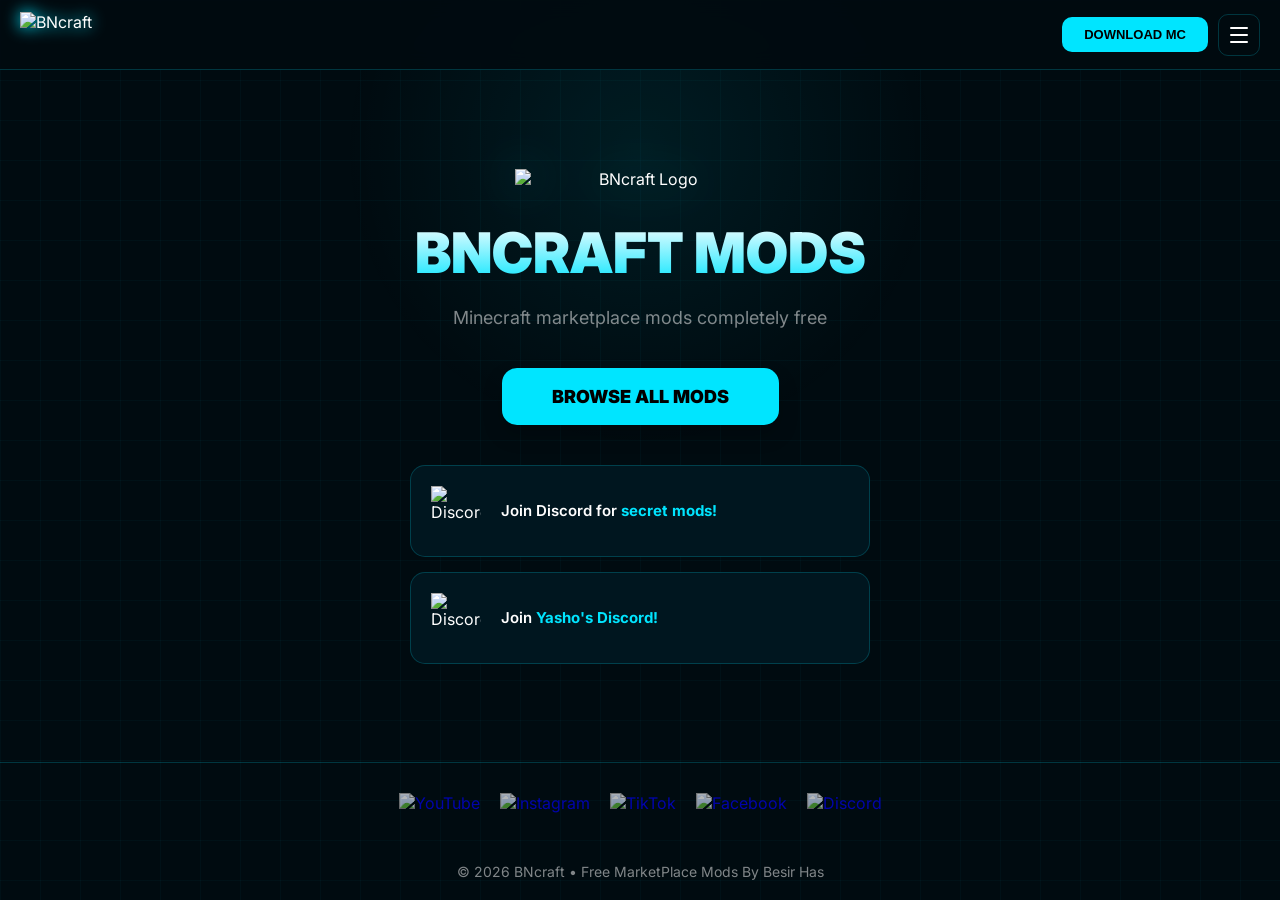
==== index.html @ 62153aaf "Add files via upload" ====
<!DOCTYPE html>
<html lang="en" data-theme="blue">
<head>
    <meta charset="UTF-8">
    <meta name="viewport" content="width=device-width, initial-scale=1.0, maximum-scale=1.0, user-scalable=no">
    <link rel="icon" type="image/x-icon" href="favicon.ico">
    <link rel="icon" type="image/png" sizes="32x32" href="favicon-32.png">
    <link rel="apple-touch-icon" sizes="180x180" href="apple-touch-icon.png">
    <title>BNcraft | Mod Hub</title>
    <link href="https://fonts.googleapis.com/css2?family=Inter:wght@400;600;800;900&family=Press+Start+2P&family=Space+Mono:wght@400;700&family=Nunito:wght@400;600;700;800;900&display=swap" rel="stylesheet">
    <link rel="stylesheet" href="css/bncraft-shared.css">

    <style>
        /* ============================================================
        THEME VARIABLES
        ============================================================ */
        :root, [data-theme="blue"] {
            --bg-dark: #000b10;
            --card-bg: #00161f;
            --accent: #00e5ff;
            --modal-bg: #001a24;
            --glow: 0 0 25px rgba(0,229,255,0.4);
            --text-main: #ffffff;
            --text-sub: rgba(255,255,255,0.8);
            --text-label: rgba(255,255,255,0.5);
            --nav-bg: rgba(0,11,16,0.95);
            --grid-color: rgba(0,229,255,0.03);
            --border-color: rgba(0,229,255,0.2);
            --card-hover-bg: rgba(0,229,255,0.05);
            --info-card-bg: rgba(255,255,255,0.05);
            --menu-item-hover: rgba(0,229,255,0.08);
        }

        [data-theme="purple"] {
            --bg-dark: #080010;
            --card-bg: #12001e;
            --accent: #bf00ff;
            --modal-bg: #160022;
            --glow: 0 0 25px rgba(191,0,255,0.4);
            --text-main: #ffffff;
            --text-sub: rgba(255,255,255,0.8);
            --text-label: rgba(255,255,255,0.5);
            --nav-bg: rgba(8,0,16,0.95);
            --grid-color: rgba(191,0,255,0.03);
            --border-color: rgba(191,0,255,0.2);
            --card-hover-bg: rgba(191,0,255,0.05);
            --info-card-bg: rgba(255,255,255,0.05);
            --menu-item-hover: rgba(191,0,255,0.08);
        }

        [data-theme="red"] {
            --bg-dark: #0f0000;
            --card-bg: #1e0000;
            --accent: #ff2222;
            --modal-bg: #220000;
            --glow: 0 0 25px rgba(255,34,34,0.4);
            --text-main: #ffffff;
            --text-sub: rgba(255,255,255,0.8);
            --text-label: rgba(255,255,255,0.5);
            --nav-bg: rgba(15,0,0,0.95);
            --grid-color: rgba(255,34,34,0.03);
            --border-color: rgba(255,34,34,0.2);
            --card-hover-bg: rgba(255,34,34,0.05);
            --info-card-bg: rgba(255,255,255,0.05);
            --menu-item-hover: rgba(255,34,34,0.08);
        }

        [data-theme="green"] {
            --bg-dark: #001008;
            --card-bg: #001d10;
            --accent: #00ff88;
            --modal-bg: #001a10;
            --glow: 0 0 25px rgba(0,255,136,0.4);
            --text-main: #ffffff;
            --text-sub: rgba(255,255,255,0.8);
            --text-label: rgba(255,255,255,0.5);
            --nav-bg: rgba(0,16,8,0.95);
            --grid-color: rgba(0,255,136,0.03);
            --border-color: rgba(0,255,136,0.2);
            --card-hover-bg: rgba(0,255,136,0.05);
            --info-card-bg: rgba(255,255,255,0.05);
            --menu-item-hover: rgba(0,255,136,0.08);
        }

        [data-theme="yellow"] {
            --bg-dark: #0e0e00;
            --card-bg: #1c1c00;
            --accent: #ffe000;
            --modal-bg: #1a1900;
            --glow: 0 0 25px rgba(255,224,0,0.4);
            --text-main: #ffffff;
            --text-sub: rgba(255,255,255,0.8);
            --text-label: rgba(255,255,255,0.5);
            --nav-bg: rgba(14,14,0,0.95);
            --grid-color: rgba(255,224,0,0.03);
            --border-color: rgba(255,224,0,0.2);
            --card-hover-bg: rgba(255,224,0,0.05);
            --info-card-bg: rgba(255,255,255,0.05);
            --menu-item-hover: rgba(255,224,0,0.08);
        }

        [data-theme="orange"] {
            --bg-dark: #0e0700;
            --card-bg: #1e1000;
            --accent: #ff8c00;
            --modal-bg: #1a0d00;
            --glow: 0 0 25px rgba(255,140,0,0.4);
            --text-main: #ffffff;
            --text-sub: rgba(255,255,255,0.8);
            --text-label: rgba(255,255,255,0.5);
            --nav-bg: rgba(14,7,0,0.95);
            --grid-color: rgba(255,140,0,0.03);
            --border-color: rgba(255,140,0,0.2);
            --card-hover-bg: rgba(255,140,0,0.05);
            --info-card-bg: rgba(255,255,255,0.05);
            --menu-item-hover: rgba(255,140,0,0.08);
        }

        [data-theme="white"] {
            --bg-dark: #eef2f7;
            --card-bg: #ffffff;
            --accent: #0077cc;
            --modal-bg: #f4f8fc;
            --glow: 0 0 20px rgba(0,119,204,0.25);
            --text-main: #111111;
            --text-sub: rgba(0,0,0,0.75);
            --text-label: rgba(0,0,0,0.5);
            --nav-bg: rgba(238,242,247,0.97);
            --grid-color: rgba(0,119,204,0.05);
            --border-color: rgba(0,119,204,0.2);
            --card-hover-bg: rgba(0,119,204,0.05);
            --info-card-bg: rgba(0,0,0,0.04);
            --menu-item-hover: rgba(0,119,204,0.08);
        }

        [data-theme="grayscale"] {
            --bg-dark: #0a0a0a;
            --card-bg: #141414;
            --accent: #e0e0e0;
            --modal-bg: #111111;
            --glow: 0 0 20px rgba(255,255,255,0.15);
            --text-main: #f5f5f5;
            --text-sub: rgba(245,245,245,0.8);
            --text-label: rgba(245,245,245,0.45);
            --nav-bg: rgba(10,10,10,0.96);
            --grid-color: rgba(255,255,255,0.04);
            --border-color: rgba(255,255,255,0.18);
            --card-hover-bg: rgba(255,255,255,0.05);
            --info-card-bg: rgba(255,255,255,0.05);
            --menu-item-hover: rgba(255,255,255,0.08);
        }

        [data-theme="pink"] {
            --bg-dark: #120008;
            --card-bg: #1f0012;
            --accent: #ff69b4;
            --modal-bg: #1a000f;
            --glow: 0 0 25px rgba(255,105,180,0.45);
            --text-main: #ffffff;
            --text-sub: rgba(255,255,255,0.85);
            --text-label: rgba(255,200,230,0.55);
            --nav-bg: rgba(18,0,8,0.96);
            --grid-color: rgba(255,105,180,0.04);
            --border-color: rgba(255,105,180,0.22);
            --card-hover-bg: rgba(255,105,180,0.06);
            --info-card-bg: rgba(255,105,180,0.06);
            --menu-item-hover: rgba(255,105,180,0.1);
        }

        /* ============================================================
        RESET & BASE
        ============================================================ */
        * {
            margin:0;
            padding:0;
            box-sizing:border-box;
        }

        body {
            background-color: var(--bg-dark);
            color: var(--text-main);
            font-family: 'Inter', sans-serif;
            min-height: 100vh;
            display: flex;
            flex-direction: column;
            position: relative;
            overflow-x: hidden;
            transition: background-color 0.35s ease, color 0.35s ease;
        }

        body::before {
            content: '';
            position: fixed;
            inset: 0;
            background-image: 
                linear-gradient(var(--grid-color) 1px, transparent 1px),
                linear-gradient(90deg, var(--grid-color) 1px, transparent 1px);
            background-size: 40px 40px;
            pointer-events: none;
            z-index: 0;
        }

        body::after {
            content: '';
            position: fixed;
            top: -150px;
            left: 50%;
            transform: translateX(-50%);
            width: 600px;
            height: 600px;
            background: radial-gradient(circle, var(--accent) 0%, transparent 70%);
            opacity: 0.08;
            pointer-events: none;
            z-index: 0;
            animation: pulse 4s ease-in-out infinite;
        }

        [data-theme="white"] body::after {
            background: radial-gradient(circle, rgba(0,119,204,0.06) 0%, transparent 70%);
        }

        @keyframes pulse {
            0%,100% { opacity:.06; transform:translateX(-50%) scale(1); }
            50% { opacity:0.12; transform:translateX(-50%) scale(1.1); }
        }

        /* ============================================================
        NAVIGATION
        ============================================================ */
        nav {
            width: 100%;
            height: 70px;
            display: flex;
            align-items: center;
            justify-content: space-between;
            padding: 0 20px;
            border-bottom: 1px solid var(--border-color);
            background: var(--nav-bg);
            backdrop-filter: blur(10px);
            position: sticky;
            top: 0;
            z-index: 1000;
            transition: background 0.35s ease, border-color 0.35s ease;
        }

        .nav-logo-img {
            height: 45px;
            filter: drop-shadow(0 0 8px var(--accent));
        }

        .nav-right {
            display: flex;
            align-items: center;
            gap: 10px;
        }

        .nav-btn {
            background: var(--accent);
            color: #000;
            border: none;
            padding: 10px 22px;
            border-radius: 10px;
            font-weight: 800;
            cursor: pointer;
            font-size: 13px;
            transition: .3s;
            text-transform: uppercase;
            text-decoration: none;
            display: inline-flex;
            align-items: center;
        }

        .nav-btn:hover {
            opacity:.85;
            box-shadow:var(--glow);
        }

        /* Hamburger */
        .hamburger-btn {
            background: transparent;
            border: 1px solid var(--border-color);
            color: var(--text-main);
            width: 42px;
            height: 42px;
            border-radius: 10px;
            cursor: pointer;
            display: flex;
            flex-direction: column;
            align-items: center;
            justify-content: center;
            gap: 5px;
            transition: .3s;
        }

        .hamburger-btn:hover {
            border-color:var(--accent);
            box-shadow:var(--glow);
        }

        .hamburger-btn span {
            display: block;
            width: 18px;
            height: 2px;
            background: var(--text-main);
            border-radius: 2px;
            transition: .3s;
        }

        .hamburger-btn.open span:nth-child(1) {
            transform:translateY(7px) rotate(45deg);
        }

        .hamburger-btn.open span:nth-child(2) {
            opacity:0;
        }

        .hamburger-btn.open span:nth-child(3) {
            transform:translateY(-7px) rotate(-45deg);
        }

        /* Dropdown menu */
        .hamburger-menu {
            position: fixed;
            top: 80px;
            right: 20px;
            background: var(--modal-bg);
            border: 1px solid var(--border-color);
            border-radius: 16px;
            padding: 10px;
            z-index: 5000;
            display: none;
            min-width: 220px;
            box-shadow: var(--glow);
            transition: background 0.35s ease;
        }

        .hamburger-menu.open {
            display:block;
            animation:menuSlide .2s ease;
        }

        @keyframes menuSlide {
            from { opacity:0; transform:translateY(-8px); }
            to { opacity:1; transform:translateY(0); }
        }

        .menu-item {
            display: flex;
            align-items: center;
            gap: 12px;
            padding: 12px 16px;
            border-radius: 10px;
            cursor: pointer;
            text-decoration: none;
            color: var(--text-main);
            font-weight: 700;
            font-size: 14px;
            transition: .2s;
            background: transparent;
            border: none;
            width: 100%;
            text-align: left;
        }

        .menu-item:hover {
            background:var(--menu-item-hover);
            color:var(--accent);
        }

        .menu-item svg {
            width:18px;
            height:18px;
            flex-shrink:0;
            stroke:currentColor;
            fill:none;
            stroke-width:2;
            stroke-linecap:round;
            stroke-linejoin:round;
        }

        .menu-divider {
            height:1px;
            background:var(--border-color);
            margin:6px 0;
        }

        /* Theme sub-panel */
        .theme-sub {
            display:none;
            padding:10px 8px 4px;
        }

        .theme-sub.open {
            display:block;
        }

        .theme-sub-title {
            font-size: 10px;
            font-weight: 900;
            text-transform: uppercase;
            color: var(--text-label);
            letter-spacing: 1px;
            margin-bottom: 10px;
            padding-left: 8px;
        }

        .theme-dots-row {
            display:flex;
            flex-wrap:wrap;
            gap:8px;
            justify-content:center;
            padding-bottom:6px;
        }

        .theme-dot-wrap {
            display:flex;
            flex-direction:column;
            align-items:center;
            gap:4px;
        }

        .theme-dot {
            width: 32px;
            height: 32px;
            border-radius: 50%;
            cursor: pointer;
            border: 2px solid transparent;
            transition: .25s;
        }

        .theme-dot:hover {
            transform:scale(1.15);
        }

        .theme-dot.active-theme {
            border-color:var(--text-main);
            box-shadow:0 0 8px rgba(255,255,255,0.35);
        }

        .theme-dot[data-t="blue"] {
            background:radial-gradient(circle at 35% 35%,#00e5ff,#002d3f);
        }

        .theme-dot[data-t="purple"] {
            background:radial-gradient(circle at 35% 35%,#bf00ff,#200035);
        }

        .theme-dot[data-t="red"] {
            background:radial-gradient(circle at 35% 35%,#ff2222,#380000);
        }

        .theme-dot[data-t="green"] {
            background:radial-gradient(circle at 35% 35%,#00ff88,#003015);
        }

        .theme-dot[data-t="yellow"] {
            background:radial-gradient(circle at 35% 35%,#ffe000,#302e00);
        }

        .theme-dot[data-t="orange"] {
            background:radial-gradient(circle at 35% 35%,#ff8c00,#351c00);
        }

        .theme-dot[data-t="white"] {
            background:radial-gradient(circle at 35% 35%,#ffffff,#aabbd0);
            border-color:#bbb;
        }

        .theme-dot[data-t="grayscale"] {
            background:radial-gradient(circle at 35% 35%,#e8e8e8,#333);
        }

        .theme-dot[data-t="pink"] {
            background:radial-gradient(circle at 35% 35%,#ff69b4,#4a0028);
        }

        .theme-dot-lbl {
            font-size:9px;
            font-weight:700;
            text-transform:uppercase;
            color:var(--text-label);
        }

        /* ============================================================
        HERO
        ============================================================ */
        .hero {
            flex: 1;
            display: flex;
            flex-direction: column;
            align-items: center;
            justify-content: center;
            text-align: center;
            padding: 40px 20px;
            position: relative;
            z-index: 1;
        }

        .hero-logo {
            width: clamp(180px, 30vw, 250px);
            margin-bottom: 30px;
            filter: drop-shadow(var(--glow));
            animation: float 4s infinite ease-in-out;
        }

        @keyframes float {
            0%,100% { transform:translateY(0); }
            50% { transform:translateY(-15px); }
        }

        .hero-title {
            font-size: clamp(32px, 8vw, 56px);
            font-weight: 900;
            margin-bottom: 20px;
            background: linear-gradient(to bottom, var(--text-main), var(--accent));
            -webkit-background-clip: text;
            -webkit-text-fill-color: transparent;
            background-clip: text;
        }

        .hero-subtitle {
            font-size: clamp(14px, 4vw, 18px);
            color: var(--text-label);
            margin-bottom: 40px;
            max-width: 600px;
        }

        .hero-btn {
            background: var(--accent);
            color: #000;
            border: none;
            padding: 18px 50px;
            border-radius: 15px;
            font-weight: 900;
            font-size: 18px;
            cursor: pointer;
            transition: .3s;
            text-decoration: none;
            display: inline-block;
            box-shadow: 0 10px 20px rgba(0,0,0,0.2);
        }

        .hero-btn:hover {
            transform: scale(1.05) translateY(-3px);
            opacity: .88;
            box-shadow: var(--glow);
        }

        /* ============================================================
        PROMO CARDS
        ============================================================ */
        .promo-section {
            width: 100%;
            max-width: 500px;
            margin: 40px auto 0;
            display: flex;
            flex-direction: column;
            gap: 15px;
            padding: 0 20px;
        }

        .promo-card {
            background: var(--card-bg);
            border: 1px solid var(--border-color);
            border-radius: 15px;
            padding: 20px;
            display: flex;
            align-items: center;
            gap: 20px;
            text-decoration: none;
            color: var(--text-main);
            transition: .3s;
        }

        .promo-card:hover {
            border-color: var(--accent);
            transform: translateX(10px);
            background: var(--card-hover-bg);
        }

        .promo-icon {
            width:50px;
            height:50px;
        }

        .promo-text {
            font-size:15px;
            font-weight:600;
            color:var(--text-main);
        }

        .promo-text b {
            color:var(--accent);
        }

        /* ============================================================
        SOCIAL FOOTER - DÜZENLENDİ (SADECE ÜST ÇİZGİ)
        ============================================================ */
        .social-footer {
            display: flex;
            gap: 20px;
            justify-content: center;
            padding: 30px 20px;
            border-top: 1px solid var(--border-color);  /* SADECE ÜSTTE ÇİZGİ */
            position: relative;
            z-index: 1;
            flex-wrap: wrap;
            transition: border-color 0.35s ease;
        }

        .social-footer a {
            text-decoration: none;
        }

        .social-footer a img {
            width: 40px;
            height: 40px;
            transition: .3s;
            opacity: .7;
        }

        .social-footer a img:hover {
            transform: translateY(-5px);
            opacity: 1;
            filter: drop-shadow(0 0 10px var(--accent));
        }

        .footer-text {
            text-align: center;
            padding: 20px;
            color: var(--text-label);
            font-size: 14px;
            border-top: none;  /* ALT ÇİZGİ KALDIRILDI */
            transition: border-color 0.35s ease;
        }

        /* ============================================================
        MODAL
        ============================================================ */
        .modal-overlay {
            position: fixed;
            top: 0;
            left: 0;
            width: 100%;
            height: 100%;
            background: rgba(0,0,0,0.95);
            display: none;
            justify-content: center;
            align-items: center;
            z-index: 9999;
            backdrop-filter: blur(12px);
        }

        .modal-content {
            background: var(--modal-bg);
            border: 2px solid var(--accent);
            border-radius: 24px;
            width: 90%;
            max-width: 450px;
            padding: 40px 30px;
            position: relative;
            box-shadow: var(--glow);
            transition: background 0.35s ease, border-color 0.35s ease;
        }

        .close-btn {
            position: absolute;
            top: 20px;
            right: 20px;
            width: 32px;
            height: 32px;
            background: rgba(0,0,0,0.8);
            border: 1px solid #ff4d4d;
            color: #ff4d4d;
            border-radius: 50%;
            cursor: pointer;
            display: flex;
            align-items: center;
            justify-content: center;
            font-size: 18px;
            transition: .3s;
        }

        .close-btn:hover {
            background:#ff4d4d;
            color:white;
            transform:rotate(90deg);
        }

        .modal-title {
            font-size: 26px;
            font-weight: 900;
            margin-bottom: 25px;
            text-align: center;
            color: var(--text-main);
        }

        .dl-option {
            display: flex;
            justify-content: space-between;
            align-items: center;
            background: var(--info-card-bg);
            padding: 18px 20px;
            border-radius: 12px;
            margin-bottom: 12px;
            text-decoration: none;
            color: var(--text-main);
            font-weight: 700;
            transition: .3s;
            border: 1px solid var(--border-color);
        }

        .dl-option:hover {
            background:var(--accent);
            color:#000;
            transform:translateY(-2px);
        }

        /* White theme fixes */
        [data-theme="white"] .hero-title {
            color:#111;
        }

        [data-theme="white"] .promo-text {
            color:#111;
        }

        @media (max-width: 768px) {
            nav { padding:0 15px; }
            .promo-section { padding:0 15px; }
        }
    </style>
</head>
<body>
    <nav>
        <img src="https://bncraft9.weebly.com/uploads/1/5/1/8/151839741/1735983257391_orig.png" class="nav-logo-img" alt="BNcraft">
        <div class="nav-right">
            <button class="nav-btn" onclick="openModal()">Download MC</button>
            <button class="hamburger-btn" id="hamburgerBtn" onclick="toggleMenu()" aria-label="Menu">
                <span></span><span></span><span></span>
            </button>
        </div>
    </nav>

    <div class="hamburger-menu" id="hamburgerMenu">
        <button class="menu-item" type="button" onclick="BNcraft.openSettingsPanel(); closeMenu();">
            <svg viewBox="0 0 24 24"><line x1="4" y1="6" x2="20" y2="6"/><line x1="4" y1="12" x2="20" y2="12"/><line x1="4" y1="18" x2="20" y2="18"/></svg>
            Settings
        </button>
        <a class="menu-item" href="Links.html">
            <svg viewBox="0 0 24 24"><circle cx="18" cy="5" r="3"/><circle cx="6" cy="12" r="3"/><circle cx="18" cy="19" r="3"/><line x1="8.59" y1="13.51" x2="15.42" y2="17.49"/><line x1="15.41" y1="6.51" x2="8.59" y2="10.49"/></svg>
            Links
        </a>
        <a class="menu-item" href="Help-Center.html">
            <svg viewBox="0 0 24 24"><polygon points="5 3 19 12 5 21 5 3"/></svg>
            Help Center
        </a>
        <a class="menu-item" href="other-mods.html">
            <svg viewBox="0 0 24 24"><rect x="3" y="3" width="7" height="7"/><rect x="14" y="3" width="7" height="7"/><rect x="3" y="14" width="7" height="7"/><rect x="14" y="14" width="7" height="7"/></svg>
            Other Mods
        </a>
        <a class="menu-item" href="Mods.html">
            <svg viewBox="0 0 24 24"><path d="M21 16V8a2 2 0 00-1-1.73l-7-4a2 2 0 00-2 0l-7 4A2 2 0 003 8v8a2 2 0 001 1.73l7 4a2 2 0 002 0l7-4A2 2 0 0021 16z"/></svg>
            Marketplace Mods
        </a>
    </div>
    <div class="settings-overlay" id="settingsOverlay" onclick="BNcraft.closeSettingsPanel()" style="display:none"></div>
    <aside class="settings-panel" id="settingsPanel" style="display:none">
        <div class="settings-panel-header">
            <span class="settings-panel-title">SETTINGS</span>
            <button type="button" class="settings-close-btn" onclick="BNcraft.closeSettingsPanel()">✕</button>
        </div>
        <div class="settings-panel-body"><div id="settingsPanelContent"></div></div>
    </aside>

    <!-- HERO -->
    <div class="hero">
        <img src="https://bncraft9.weebly.com/uploads/1/5/1/8/151839741/1735983257391_orig.png" class="hero-logo" alt="BNcraft Logo">
        <h1 class="hero-title">BNCRAFT MODS</h1>
        <p class="hero-subtitle">Minecraft marketplace mods completely free</p>
        <a href="Mods.html" class="hero-btn">BROWSE ALL MODS</a>
        
        <div class="promo-section">
            <a href="https://discord.gg/KHdG3A7dtw" class="promo-card" target="_blank">
                <img src="https://bncraft9.weebly.com/uploads/1/5/1/8/151839741/1735988200073_orig.png" class="promo-icon" alt="Discord">
                <div class="promo-text">Join Discord for <b>secret mods!</b></div>
            </a>
            <a href="https://discord.gg/yTXf8R7cGb" class="promo-card" target="_blank">
                <img src="https://bncraft9.weebly.com/uploads/1/5/1/8/151839741/1736816490446_orig.png" class="promo-icon" alt="Discord">
                <div class="promo-text">Join <b>Yasho's Discord!</b></div>
            </a>
        </div>
    </div>

    <!-- SOCIAL FOOTER - SADECE ÜST ÇİZGİ VAR -->
    <div class="social-footer">
        <a href="https://youtube.com/@bncraft.2?si=_61i2hufMosswbwB" target="_blank">
            <img src="https://bncraft9.weebly.com/uploads/1/5/1/8/151839741/g-rsel-2026-02-21-075351849_orig.png" class="social-icon" alt="YouTube">
        </a>
        <a href="https://www.instagram.com/bncraft.2?igsh=MTBtYjR4YXBya3c5YQ==" target="_blank">
            <img src="https://bncraft9.weebly.com/uploads/1/5/1/8/151839741/g-rsel-2026-02-21-075157287_orig.png" class="social-icon" alt="Instagram">
        </a>
        <a href="https://www.tiktok.com/@bncraft2?_r=1&_t=ZS-942s1lX9Stc" target="_blank">
            <img src="https://bncraft9.weebly.com/uploads/1/5/1/8/151839741/g-rsel-2026-02-21-075231857_orig.png" class="social-icon" alt="TikTok">
        </a>
        <a href="https://www.facebook.com/share/18RcvbYuF1/" target="_blank">
            <img src="https://bncraft9.weebly.com/uploads/1/5/1/8/151839741/g-rsel-2026-02-21-075254063_orig.png" class="social-icon" alt="Facebook">
        </a>
        <a href="https://discord.gg/KHdG3A7dtw" target="_blank">
            <img src="https://bncraft9.weebly.com/uploads/1/5/1/8/151839741/g-rsel-2026-02-21-075537841_orig.png" class="social-icon" alt="Discord">
        </a>
    </div>
    
    <!-- FOOTER TEXT - ALT ÇİZGİ YOK -->
    <div class="footer-text">
        © 2026 BNcraft • Free MarketPlace Mods By Besir Has
    </div>

    <!-- DOWNLOAD MC MODAL -->
    <div class="modal-overlay" id="downloadModal">
        <div class="modal-content">
            <button class="close-btn" onclick="closeModal()">✕</button>
            <div class="modal-title">Download Minecraft</div>
            <a href="https://bedrocklauncher.github.io" class="dl-option" target="_blank">
                <span>Minecraft for Windows</span><span>→</span>
            </a>
            <a href="https://mcpedl.org/downloading/" class="dl-option" target="_blank">
                <span>Minecraft for Android</span><span>→</span>
            </a>
            <a href="https://www.mc-mod.net/mcpe-patched/" class="dl-option" target="_blank">
                <span>Minecraft Patched</span><span>→</span>
            </a>
        </div>
    </div>

    <script src="js/bncraft-core.js"></script>
    <script>
        function setTheme(t) { BNcraft.setTheme(t); }
        function setFont(f) { BNcraft.setFont(f); }
        function closeMenu() {
            var menu = document.getElementById('hamburgerMenu');
            var btn  = document.getElementById('hamburgerBtn');
            if (menu) menu.classList.remove('open');
            if (btn)  btn.classList.remove('open');
        }

        // ============================================================
        // HAMBURGER MENU
        // ============================================================
        function toggleMenu() {
            var menu = document.getElementById('hamburgerMenu');
            var btn  = document.getElementById('hamburgerBtn');
            if (!menu || !btn) return;
            var isOpen = menu.classList.contains('open');
            if (isOpen) {
                menu.classList.remove('open');
                btn.classList.remove('open');
            } else {
                menu.classList.add('open');
                btn.classList.add('open');
            }
        }

        // ============================================================
        // DOWNLOAD MODAL
        // ============================================================
        function openModal() {
            document.getElementById('downloadModal').style.display = 'flex';
            document.body.style.overflow = 'hidden';
        }

        function closeModal() {
            document.getElementById('downloadModal').style.display = 'none';
            document.body.style.overflow = 'auto';
        }

        window.onclick = (e) => {
            if (e.target == document.getElementById('downloadModal')) closeModal();
            // Hamburger menüsü dışına tıklayınca kapat
            var menu = document.getElementById('hamburgerMenu');
            var btn  = document.getElementById('hamburgerBtn');
            if (menu && btn && !menu.contains(e.target) && !btn.contains(e.target)) {
                closeMenu();
            }
        };

        // ============================================================
        // INIT — saved theme yükle
        // ============================================================
        (function init() {
            BNcraft.buildSettingsPanel('settingsPanelContent', { cardInfo: false, interface: false });
            const saved = localStorage.getItem('bncraft-theme');
            if (saved) setTheme(saved);
            const savedFont = localStorage.getItem('bncraft-font');
            if (savedFont) setFont(savedFont);
        })();
    </script>
</body>
</html>
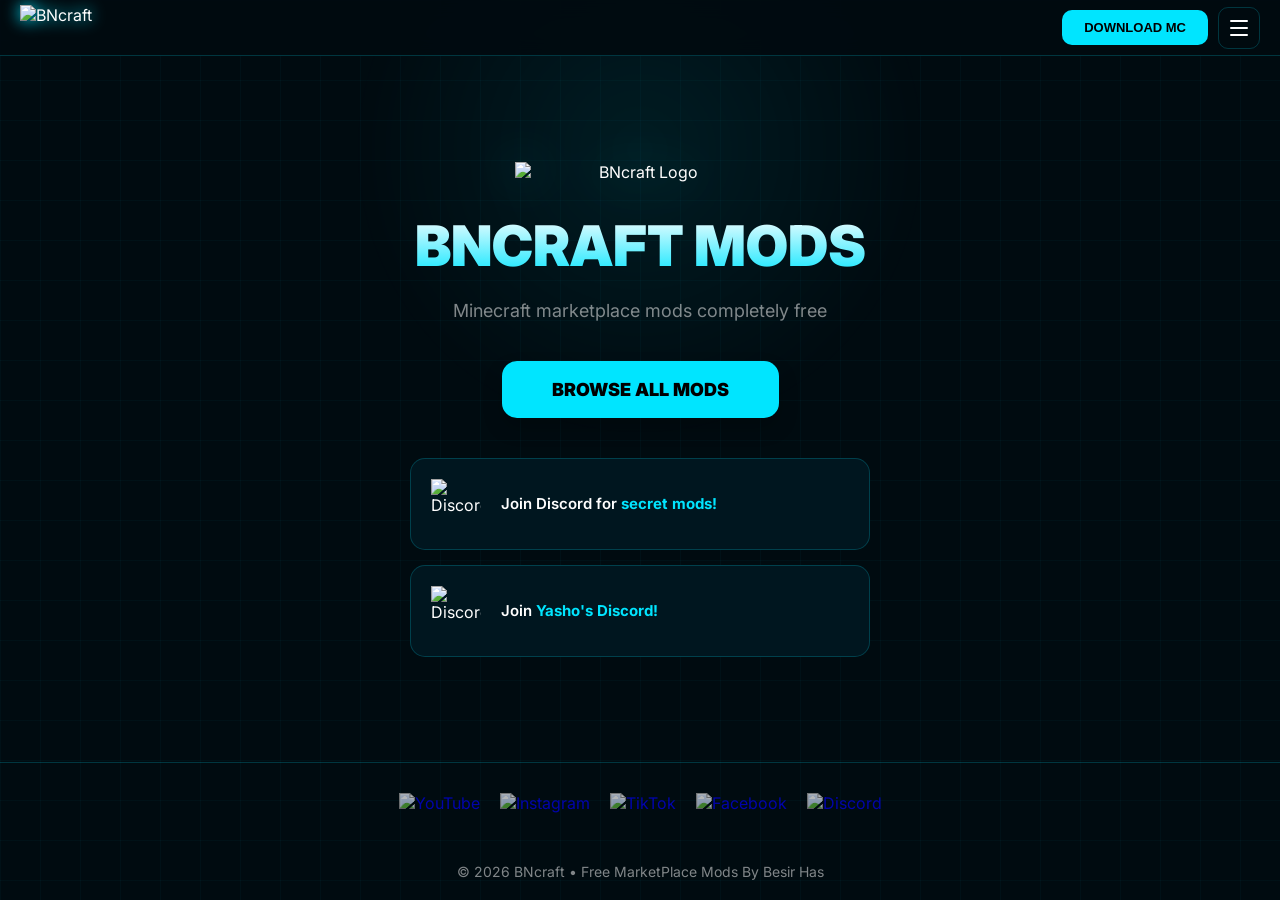
==== commit f0a7bff8: "Update index.html" ====
--- a/index.html
+++ b/index.html
@@ -730,6 +730,7 @@
             .promo-section { padding:0 15px; }
         }
     </style>
+    <link rel="stylesheet" href="css/bncraft-theme-fonts.css">
 </head>
 <body>
     <nav>
--- a/css/bncraft-shared.css
+++ b/css/bncraft-shared.css
@@ -0,0 +1,558 @@
+/* BNcraft shared — settings panel, themes, toggles, search mode */
+
+[data-theme="grayscale"] {
+    --bg-dark: #0a0a0a;
+    --card-bg: #141414;
+    --accent: #e0e0e0;
+    --modal-bg: #111111;
+    --glow: 0 0 20px rgba(255,255,255,0.15);
+    --coin-gold: #c8c8c8;
+    --mash-up-yellow: #d4d4d4;
+    --text-main: #f5f5f5;
+    --text-sub: rgba(245,245,245,0.8);
+    --text-label: rgba(245,245,245,0.45);
+    --nav-bg: rgba(10,10,10,0.96);
+    --grid-color: rgba(255,255,255,0.04);
+    --border-color: rgba(255,255,255,0.18);
+    --border-hover: rgba(255,255,255,0.7);
+    --info-card-bg: rgba(255,255,255,0.05);
+    --desc-bg: rgba(0,0,0,0.35);
+    --menu-item-hover: rgba(255,255,255,0.08);
+}
+
+[data-theme="pink"] {
+    --bg-dark: #120008;
+    --card-bg: #1f0012;
+    --accent: #ff69b4;
+    --modal-bg: #1a000f;
+    --glow: 0 0 25px rgba(255,105,180,0.45);
+    --coin-gold: #ffb6d9;
+    --mash-up-yellow: #ffc0e0;
+    --text-main: #ffffff;
+    --text-sub: rgba(255,255,255,0.85);
+    --text-label: rgba(255,200,230,0.55);
+    --nav-bg: rgba(18,0,8,0.96);
+    --grid-color: rgba(255,105,180,0.04);
+    --border-color: rgba(255,105,180,0.22);
+    --border-hover: rgba(255,105,180,0.85);
+    --info-card-bg: rgba(255,105,180,0.06);
+    --desc-bg: rgba(0,0,0,0.25);
+    --menu-item-hover: rgba(255,105,180,0.1);
+}
+
+.theme-dot[data-t="grayscale"] {
+    background: radial-gradient(circle at 35% 35%, #e8e8e8, #333);
+}
+.theme-dot[data-t="pink"] {
+    background: radial-gradient(circle at 35% 35%, #ff69b4, #4a0028);
+}
+
+[data-font="mono"] body,
+[data-font="mono"] input,
+[data-font="mono"] button,
+[data-font="mono"] select {
+    font-family: 'Space Mono', monospace !important;
+}
+[data-font="rounded"] body,
+[data-font="rounded"] input,
+[data-font="rounded"] button,
+[data-font="rounded"] select {
+    font-family: 'Nunito', sans-serif !important;
+}
+
+.settings-overlay {
+    position: fixed;
+    inset: 0;
+    background: rgba(0,0,0,0.65);
+    z-index: 8000;
+    display: none;
+    backdrop-filter: blur(4px);
+}
+.settings-overlay.open { display: block; }
+
+.settings-panel {
+    display: none;
+    position: fixed;
+    top: 0;
+    right: 0;
+    width: min(420px, 100vw);
+    height: 100%;
+    background: var(--modal-bg);
+    border-left: 1px solid var(--border-color);
+    z-index: 8100;
+    transform: translateX(100%);
+    transition: transform 0.3s ease;
+    overflow-y: auto;
+    box-shadow: -8px 0 40px rgba(0,0,0,0.4);
+}
+.settings-panel.open { transform: translateX(0); display: block; }
+
+.settings-panel-header {
+    display: flex;
+    align-items: center;
+    justify-content: space-between;
+    padding: 20px;
+    border-bottom: 1px solid var(--border-color);
+    position: sticky;
+    top: 0;
+    background: var(--modal-bg);
+    z-index: 2;
+}
+.settings-panel-title {
+    font-family: 'Press Start 2P', cursive;
+    font-size: 11px;
+    color: var(--accent);
+    letter-spacing: 1px;
+}
+.settings-close-btn {
+    background: transparent;
+    border: 1px solid var(--border-color);
+    color: var(--text-main);
+    width: 36px;
+    height: 36px;
+    border-radius: 8px;
+    cursor: pointer;
+    font-size: 18px;
+}
+.settings-panel-body { padding: 12px 16px 40px; }
+
+.settings-section { margin-bottom: 20px; }
+.settings-section-title {
+    font-family: 'Press Start 2P', cursive;
+    font-size: 9px;
+    color: var(--accent);
+    margin-bottom: 12px;
+    letter-spacing: 0.5px;
+}
+.settings-theme-row { justify-content: flex-start !important; }
+
+.settings-row {
+    display: flex;
+    align-items: center;
+    justify-content: space-between;
+    gap: 12px;
+    padding: 14px 0;
+    border-bottom: 1px solid rgba(255,255,255,0.06);
+}
+.settings-row-title {
+    font-weight: 800;
+    font-size: 12px;
+    text-transform: uppercase;
+    color: var(--text-main);
+    letter-spacing: 0.3px;
+}
+.settings-row-desc {
+    font-size: 11px;
+    color: var(--text-label);
+    margin-top: 3px;
+}
+/* Minecraft toggle switch — From Uiverse.io by zl306 */
+.switch {
+    flex-shrink: 0;
+  position: relative;
+  display: flex;
+  flex-direction: column;
+  justify-content: center;
+  align-items: center;
+  gap: 30px;
+  width: 60px;
+  height: 26px;
+}
+
+.toggle {
+  opacity: 0;
+  width: 0;
+  height: 0;
+}
+
+.slider {
+  image-rendering: pixelated;
+  position: absolute;
+  cursor: pointer;
+  top: 0;
+  left: 0;
+  right: 0;
+  bottom: 0;
+  background: url([data-uri]);
+  background-size: 100% 100%;
+  transition: 0.3s;
+}
+
+.slider:before {
+  box-sizing: border-box;
+  position: absolute;
+  content: "";
+  height: 32px;
+  width: 28px;
+  bottom: 0px;
+  background: url([data-uri]);
+  background-size: 28px 32px;
+  transition: 0.3s;
+}
+
+.toggle:checked + .slider {
+  background: url([data-uri]);
+  background-size: 100% 100%;
+}
+.toggle:checked + .slider:before { transform: translateX(32px); }
+.settings-reset-btn { margin-top: 8px; width: 100%; }
+
+.scroll-progress-bar {
+    position: fixed;
+    top: 0;
+    left: 0;
+    height: 3px;
+    width: 0;
+    background: var(--accent);
+    z-index: 10001;
+    box-shadow: 0 0 8px var(--accent);
+    transition: width 0.08s linear;
+}
+.hide-scroll-progress .scroll-progress-bar { display: none !important; }
+
+.compact-header nav { height: 56px !important; }
+.compact-header .header-section { padding-top: 24px !important; }
+
+.no-page-animations * {
+    animation-duration: 0.001ms !important;
+    transition-duration: 0.05s !important;
+}
+
+.simple-card-hover .mod-card:hover {
+    transform: none !important;
+    box-shadow: none !important;
+}
+
+.card-hide-ratings .card-rating-badge,
+.card-hide-ratings .card-stars { display: none !important; }
+.card-hide-creator .card-studio { display: none !important; }
+.card-hide-type .type-badge { display: none !important; }
+.card-hide-price .card-price { display: none !important; }
+
+.search-bar {
+    display: flex;
+    align-items: stretch;
+    width: 100%;
+    max-width: 100%;
+    margin-bottom: 20px;
+    border: 1px solid var(--border-color);
+    border-radius: 14px;
+    background: var(--info-card-bg);
+    overflow: hidden;
+    transition: border-color 0.25s, box-shadow 0.25s;
+}
+.search-bar:focus-within {
+    border-color: var(--accent);
+    box-shadow: 0 0 0 1px var(--accent), var(--glow);
+}
+.search-mode-group {
+    display: flex;
+    flex-shrink: 0;
+    border-right: 1px solid var(--border-color);
+    background: rgba(0,0,0,0.2);
+}
+.search-mode-btn {
+    width: 44px;
+    height: 48px;
+    border: none;
+    background: transparent;
+    color: var(--text-label);
+    cursor: pointer;
+    display: flex;
+    align-items: center;
+    justify-content: center;
+    transition: background 0.2s, color 0.2s;
+    padding: 0;
+}
+.search-mode-btn:hover { color: var(--accent); background: var(--menu-item-hover); }
+.search-mode-btn.active {
+    color: var(--accent);
+    background: rgba(0,0,0,0.35);
+    box-shadow: inset 0 -2px 0 var(--accent);
+}
+.search-mode-btn svg { width: 18px; height: 18px; stroke: currentColor; fill: none; stroke-width: 2; }
+.search-field-wrap { flex: 1; min-width: 0; display: flex; align-items: center; }
+.search-bar .search-input {
+    flex: 1;
+    min-width: 0;
+    border: none !important;
+    background: transparent !important;
+    margin: 0 !important;
+    padding: 14px 12px !important;
+    font-size: 15px;
+    text-align: left;
+    outline: none;
+    color: var(--text-main);
+}
+.search-bar .search-input::placeholder { color: var(--text-label); }
+.search-go-btn {
+    flex-shrink: 0;
+    width: 48px;
+    height: 48px;
+    border: none;
+    border-left: 1px solid var(--border-color);
+    background: transparent !important;
+    box-shadow: none;
+    border-radius: 0;
+    color: var(--accent);
+    cursor: pointer;
+    display: flex;
+    align-items: center;
+    justify-content: center;
+    transition: color 0.2s, transform 0.15s;
+}
+.search-go-btn:hover { color: var(--text-main); transform: scale(1.05); }
+.search-go-btn svg { width: 20px; height: 20px; stroke: currentColor; fill: none; stroke-width: 2.5; }
+
+.filter-bar {
+    width: 100%;
+    max-width: 100%;
+    box-sizing: border-box;
+    overflow: visible;
+}
+.filter-group {
+    min-width: 0;
+    max-width: 100%;
+}
+.filter-group.range-group {
+    overflow: visible;
+}
+.dual-range-wrap {
+    width: 100%;
+    max-width: 100%;
+    box-sizing: border-box;
+    overflow: visible;
+    position: relative;
+    height: 40px;
+    padding: 0 14px;
+}
+.dual-range-wrap input[type=range] {
+    max-width: none;
+    width: calc(100% + 28px);
+    margin-left: -14px;
+}
+#minSizeSlider, #minCoinSlider { z-index: 3; }
+#maxSizeSlider, #maxCoinSlider { z-index: 4; }
+
+.modal-link-btn {
+    width: 32px;
+    height: 32px;
+    background: rgba(0,0,0,0.82);
+    border: 1px solid var(--accent);
+    color: var(--accent);
+    border-radius: 50%;
+    cursor: pointer;
+    display: flex;
+    align-items: center;
+    justify-content: center;
+    transition: all 0.25s ease;
+}
+.modal-link-btn:hover { background: var(--accent); color: #000; }
+.modal-link-btn.copied { background: #00cc66; border-color: #00cc66; color: #000; }
+.modal-link-btn svg { width: 15px; height: 15px; stroke: currentColor; fill: none; stroke-width: 2; }
+
+.discord-banner.is-hidden { display: none !important; }
+
+.settings-cookie-text {
+    font-size: 12px;
+    color: var(--text-label);
+    line-height: 1.55;
+    margin-bottom: 12px;
+}
+.settings-cookie-btn {
+    width: 100%;
+    padding: 12px;
+    border-radius: 10px;
+    border: 1px solid var(--border-color);
+    background: var(--info-card-bg);
+    color: var(--text-main);
+    font-weight: 700;
+    cursor: pointer;
+    transition: 0.2s;
+}
+.settings-cookie-btn.accepted {
+    border-color: var(--accent);
+    color: var(--accent);
+}
+.settings-cookie-btn:hover { border-color: var(--accent); }
+
+.empty-state.link-help { text-align: center; }
+.empty-state.link-help span {
+    display: block;
+    text-align: center;
+    max-width: 520px;
+    margin: 0 auto;
+    line-height: 1.6;
+    font-size: 13px;
+}
+.empty-state.link-help code {
+    display: block;
+    margin: 10px auto 0;
+    padding: 10px;
+    max-width: 520px;
+    text-align: left;
+    background: rgba(0,0,0,0.35);
+    border: 1px solid var(--border-color);
+    border-radius: 8px;
+    font-size: 11px;
+    word-break: break-all;
+    color: var(--accent);
+}
+@media (max-width: 640px) {
+    .search-bar { flex-wrap: wrap; }
+    .search-mode-group {
+        width: 100%;
+        border-right: none;
+        border-bottom: 1px solid var(--border-color);
+        justify-content: space-between;
+    }
+    .search-mode-btn { flex: 1; }
+    .search-field-wrap { order: 2; flex: 1 1 calc(100% - 48px); min-width: 0; }
+    .search-go-btn { order: 3; }
+}
+
+.mod-card img.card-img {
+    opacity: 0;
+    transition: opacity 0.35s ease;
+}
+.mod-card img.card-img.loaded { opacity: 1; }
+
+.favorites-realms-banner {
+    text-align: center;
+    padding: 10px 16px;
+    margin: 0 auto 16px;
+    max-width: 1200px;
+    width: 95%;
+    background: var(--info-card-bg);
+    border: 1px solid var(--border-color);
+    border-radius: 12px;
+    font-size: 13px;
+    font-weight: 700;
+    color: var(--accent);
+}
+
+.cat-btn.realms-cat.active {
+    background: linear-gradient(135deg, #00c853, #69f0ae);
+    color: #000;
+    border-color: #00c853;
+}
+
+.stat-realms .stat-icon-wrap { background: rgba(0,200,83,0.15); }
+
+.settings-stats-grid {
+    display: grid;
+    grid-template-columns: 1fr 1fr;
+    gap: 8px;
+}
+.settings-stats-grid .stat-card {
+    background: var(--info-card-bg);
+    border: 1px solid var(--border-color);
+    border-radius: 12px;
+    padding: 11px 12px;
+    display: flex;
+    align-items: center;
+    gap: 10px;
+}
+.settings-stats-grid .stat-card.full-width { grid-column: 1 / -1; }
+.settings-stats-grid .stat-icon-wrap {
+    width: 32px;
+    height: 32px;
+    border-radius: 8px;
+    flex-shrink: 0;
+    background: rgba(255,255,255,0.07);
+    display: flex;
+    align-items: center;
+    justify-content: center;
+}
+.settings-stats-grid .stat-number { font-size: 18px; font-weight: 900; }
+.settings-stats-grid .stat-sublabel { font-size: 8px; font-weight: 800; text-transform: uppercase; color: var(--text-label); }
+
+body.settings-open { overflow: hidden; }
+    
+[data-font="minecraft"] body,
+[data-font="minecraft"] input,
+[data-font="minecraft"] button,
+[data-font="minecraft"] select {
+    font-family: 'Press Start 2P', cursive !important;
+}
+[data-font="alt"] body,
+[data-font="alt"] input,
+[data-font="alt"] button,
+[data-font="alt"] select {
+    font-family: 'Outfit', sans-serif !important;
+}
+
+.font-options { display:flex; flex-direction:column; gap:6px; }
+.font-opt {
+    background: var(--info-card-bg);    border: 1px solid var(--border-color);
+    color: var(--text-sub);
+    padding: 9px 14px;
+    border-radius: 10px;
+    cursor: pointer;
+    font-size: 13px;
+    font-weight: 700;
+    transition: .2s;
+    text-align: left;
+    width: 100%;
+}
+.font-opt:hover { border-color: var(--accent); color: var(--accent); }
+.font-opt.active-font { background: var(--accent); color: #000; border-color: var(--accent); }
+.font-opt[data-f="minecraft"] { font-family: 'Press Start 2P', cursive; font-size: 10px; }
+.font-opt[data-f="alt"] { font-family: 'Outfit', sans-serif; }
+
+.reset-defaults-btn {
+    display: flex;
+    align-items: center;
+    gap: 12px;
+    padding: 12px 16px;
+    border-radius: 10px;
+    cursor: pointer;
+    text-decoration: none;
+    color: #ff6b6b;
+    font-weight: 700;
+    font-size: 14px;
+    transition: .2s;
+    background: transparent;
+    border: 1px solid rgba(255,107,107,0.25);
+    width: 100%;
+    text-align: left;
+    margin-top: 4px;
+}
+.reset-defaults-btn:hover { background: rgba(255,107,107,0.1); border-color: rgba(255,107,107,0.6); }
+.reset-defaults-btn svg {
+    width: 18px; height: 18px; flex-shrink: 0;
+    stroke: currentColor; fill: none; stroke-width: 2;
+    stroke-linecap: round; stroke-linejoin: round;
+}
+
+.theme-dots-row { display: flex; flex-wrap: wrap; gap: 8px; justify-content: flex-start; padding-bottom: 6px; }
+.theme-dot-wrap { display: flex; flex-direction: column; align-items: center; gap: 4px; }
+.theme-dot {
+    width: 32px; height: 32px; border-radius: 50%;
+    cursor: pointer; border: 2px solid transparent; transition: .25s;
+}
+.theme-dot:hover { transform: scale(1.15); }
+.theme-dot.active-theme { border-color: var(--text-main); box-shadow: 0 0 8px rgba(255,255,255,0.35); }
+.theme-dot[data-t="blue"] { background: radial-gradient(circle at 35% 35%, #00e5ff, #002d3f); }
+.theme-dot[data-t="purple"] { background: radial-gradient(circle at 35% 35%, #bf00ff, #200035); }
+.theme-dot[data-t="red"] { background: radial-gradient(circle at 35% 35%, #ff2222, #380000); }
+.theme-dot[data-t="green"] { background: radial-gradient(circle at 35% 35%, #00ff88, #003015); }
+.theme-dot[data-t="yellow"] { background: radial-gradient(circle at 35% 35%, #ffe000, #302e00); }
+.theme-dot[data-t="orange"] { background: radial-gradient(circle at 35% 35%, #ff8c00, #351c00); }
+.theme-dot[data-t="white"] { background: radial-gradient(circle at 35% 35%, #ffffff, #aabbd0); border-color: #bbb; }
+.theme-dot-lbl { font-size: 9px; font-weight: 700; text-transform: uppercase; color: var(--text-label); }
+
+.other-hide-source .meta-chip.source-chip,
+.other-hide-source .info-card.source-info { display: none !important; }
+.other-hide-size .meta-chip.size-chip,
+.other-hide-size .info-card.size-info { display: none !important; }
+.other-hide-versions .ver-badge,
+.other-hide-versions .info-card.versions-info { display: none !important; }
+.other-hide-desc .mod-desc-preview,
+.other-hide-desc #m-desc { display: none !important; }
+
+.settings-stats-grid .stat-icon-wrap svg {
+    width: 18px; height: 18px;
+    stroke: var(--accent); fill: none; stroke-width: 2;
+    stroke-linecap: round; stroke-linejoin: round;
+}
--- a/css/bncraft-theme-fonts.css
+++ b/css/bncraft-theme-fonts.css
@@ -0,0 +1,319 @@
+@import url('https://fonts.googleapis.com/css2?family=Barlow:wght@400;600;700;800;900&family=Exo+2:wght@400;600;700;800;900&family=JetBrains+Mono:wght@400;600;700;800&family=Orbitron:wght@500;700;800;900&family=Poppins:wght@400;600;700;800;900&family=Rajdhani:wght@500;600;700&display=swap');
+
+[data-theme="aurora"] {
+    --bg-dark: #061112;
+    --card-bg: #0c1d1e;
+    --accent: #72ffd2;
+    --modal-bg: #081719;
+    --glow: 0 0 25px rgba(114,255,210,0.36);
+    --coin-gold: #ffd45f;
+    --mash-up-yellow: #e7ff83;
+    --text-main: #f5fffb;
+    --text-sub: rgba(245,255,251,0.82);
+    --text-label: rgba(245,255,251,0.55);
+    --nav-bg: rgba(6,17,18,0.95);
+    --grid-color: rgba(114,255,210,0.035);
+    --border-color: rgba(114,255,210,0.22);
+    --border-hover: rgba(114,255,210,0.78);
+    --info-card-bg: rgba(255,255,255,0.05);
+    --desc-bg: rgba(0,0,0,0.22);
+    --menu-item-hover: rgba(114,255,210,0.1);
+}
+
+[data-theme="cyber"] {
+    --bg-dark: #070912;
+    --card-bg: #101322;
+    --accent: #37f7ff;
+    --modal-bg: #0c0f1d;
+    --glow: 0 0 25px rgba(55,247,255,0.38);
+    --coin-gold: #ffdb66;
+    --mash-up-yellow: #ff46d6;
+    --text-main: #f8fbff;
+    --text-sub: rgba(248,251,255,0.82);
+    --text-label: rgba(248,251,255,0.55);
+    --nav-bg: rgba(7,9,18,0.95);
+    --grid-color: rgba(55,247,255,0.04);
+    --border-color: rgba(55,247,255,0.22);
+    --border-hover: rgba(255,70,214,0.8);
+    --info-card-bg: rgba(255,255,255,0.055);
+    --desc-bg: rgba(0,0,0,0.24);
+    --menu-item-hover: rgba(255,70,214,0.1);
+}
+
+[data-theme="emerald"] {
+    --bg-dark: #06110b;
+    --card-bg: #0d1f14;
+    --accent: #6dff83;
+    --modal-bg: #09180f;
+    --glow: 0 0 25px rgba(109,255,131,0.34);
+    --coin-gold: #d8ff76;
+    --mash-up-yellow: #bcff68;
+    --text-main: #f5fff7;
+    --text-sub: rgba(245,255,247,0.82);
+    --text-label: rgba(245,255,247,0.55);
+    --nav-bg: rgba(6,17,11,0.95);
+    --grid-color: rgba(109,255,131,0.035);
+    --border-color: rgba(109,255,131,0.22);
+    --border-hover: rgba(109,255,131,0.78);
+    --info-card-bg: rgba(255,255,255,0.05);
+    --desc-bg: rgba(0,0,0,0.23);
+    --menu-item-hover: rgba(109,255,131,0.1);
+}
+
+[data-theme="volcano"] {
+    --bg-dark: #120906;
+    --card-bg: #21110c;
+    --accent: #ff6b35;
+    --modal-bg: #190c08;
+    --glow: 0 0 25px rgba(255,107,53,0.36);
+    --coin-gold: #ffcd4b;
+    --mash-up-yellow: #ffb347;
+    --text-main: #fff8f4;
+    --text-sub: rgba(255,248,244,0.82);
+    --text-label: rgba(255,248,244,0.55);
+    --nav-bg: rgba(18,9,6,0.95);
+    --grid-color: rgba(255,107,53,0.035);
+    --border-color: rgba(255,107,53,0.23);
+    --border-hover: rgba(255,205,75,0.75);
+    --info-card-bg: rgba(255,255,255,0.052);
+    --desc-bg: rgba(0,0,0,0.25);
+    --menu-item-hover: rgba(255,205,75,0.1);
+}
+
+[data-theme="ice"] {
+    --bg-dark: #eef7ff;
+    --card-bg: #ffffff;
+    --accent: #168fff;
+    --modal-bg: #f7fbff;
+    --glow: 0 0 20px rgba(22,143,255,0.24);
+    --coin-gold: #a66a00;
+    --mash-up-yellow: #bb7700;
+    --text-main: #102033;
+    --text-sub: rgba(16,32,51,0.74);
+    --text-label: rgba(16,32,51,0.52);
+    --nav-bg: rgba(238,247,255,0.97);
+    --grid-color: rgba(22,143,255,0.06);
+    --border-color: rgba(22,143,255,0.2);
+    --border-hover: rgba(22,143,255,0.75);
+    --info-card-bg: rgba(0,0,0,0.04);
+    --desc-bg: rgba(0,0,0,0.04);
+    --menu-item-hover: rgba(22,143,255,0.09);
+}
+
+[data-theme="sunset"] {
+    --bg-dark: #100b12;
+    --card-bg: #201524;
+    --accent: #ffb45c;
+    --modal-bg: #180f1c;
+    --glow: 0 0 25px rgba(255,180,92,0.34);
+    --coin-gold: #ffd166;
+    --mash-up-yellow: #ff69b4;
+    --text-main: #fff8f0;
+    --text-sub: rgba(255,248,240,0.82);
+    --text-label: rgba(255,248,240,0.56);
+    --nav-bg: rgba(16,11,18,0.95);
+    --grid-color: rgba(255,180,92,0.035);
+    --border-color: rgba(255,180,92,0.22);
+    --border-hover: rgba(255,105,180,0.78);
+    --info-card-bg: rgba(255,255,255,0.055);
+    --desc-bg: rgba(0,0,0,0.24);
+    --menu-item-hover: rgba(255,105,180,0.1);
+}
+
+[data-theme="royal"] {
+    --bg-dark: #090913;
+    --card-bg: #131323;
+    --accent: #b9a8ff;
+    --modal-bg: #0e0e1d;
+    --glow: 0 0 25px rgba(185,168,255,0.34);
+    --coin-gold: #ffda78;
+    --mash-up-yellow: #f4c76f;
+    --text-main: #fbfaff;
+    --text-sub: rgba(251,250,255,0.82);
+    --text-label: rgba(251,250,255,0.56);
+    --nav-bg: rgba(9,9,19,0.95);
+    --grid-color: rgba(185,168,255,0.035);
+    --border-color: rgba(185,168,255,0.24);
+    --border-hover: rgba(255,218,120,0.78);
+    --info-card-bg: rgba(255,255,255,0.055);
+    --desc-bg: rgba(0,0,0,0.24);
+    --menu-item-hover: rgba(255,218,120,0.1);
+}
+
+[data-theme="matrix"] {
+    --bg-dark: #020806;
+    --card-bg: #07140f;
+    --accent: #22ff66;
+    --modal-bg: #04100b;
+    --glow: 0 0 25px rgba(34,255,102,0.32);
+    --coin-gold: #b7ff4a;
+    --mash-up-yellow: #79ff55;
+    --text-main: #edfff2;
+    --text-sub: rgba(237,255,242,0.8);
+    --text-label: rgba(237,255,242,0.5);
+    --nav-bg: rgba(2,8,6,0.96);
+    --grid-color: rgba(34,255,102,0.04);
+    --border-color: rgba(34,255,102,0.22);
+    --border-hover: rgba(34,255,102,0.78);
+    --info-card-bg: rgba(255,255,255,0.045);
+    --desc-bg: rgba(0,0,0,0.3);
+    --menu-item-hover: rgba(34,255,102,0.1);
+}
+
+[data-theme="candy"] {
+    --bg-dark: #fff5fb;
+    --card-bg: #ffffff;
+    --accent: #f04fa8;
+    --modal-bg: #fffafd;
+    --glow: 0 0 20px rgba(240,79,168,0.22);
+    --coin-gold: #9b6400;
+    --mash-up-yellow: #c45d00;
+    --text-main: #23121d;
+    --text-sub: rgba(35,18,29,0.74);
+    --text-label: rgba(35,18,29,0.52);
+    --nav-bg: rgba(255,245,251,0.97);
+    --grid-color: rgba(240,79,168,0.055);
+    --border-color: rgba(240,79,168,0.2);
+    --border-hover: rgba(0,160,210,0.7);
+    --info-card-bg: rgba(0,0,0,0.04);
+    --desc-bg: rgba(0,0,0,0.04);
+    --menu-item-hover: rgba(0,160,210,0.08);
+}
+
+[data-theme="midnight"] {
+    --bg-dark: #030916;
+    --card-bg: #0b1426;
+    --accent: #7cc7ff;
+    --modal-bg: #071020;
+    --glow: 0 0 25px rgba(124,199,255,0.34);
+    --coin-gold: #b7e4ff;
+    --mash-up-yellow: #a0ffd2;
+    --text-main: #f4f9ff;
+    --text-sub: rgba(244,249,255,0.82);
+    --text-label: rgba(244,249,255,0.54);
+    --nav-bg: rgba(3,9,22,0.96);
+    --grid-color: rgba(124,199,255,0.035);
+    --border-color: rgba(124,199,255,0.22);
+    --border-hover: rgba(160,255,210,0.75);
+    --info-card-bg: rgba(255,255,255,0.052);
+    --desc-bg: rgba(0,0,0,0.26);
+    --menu-item-hover: rgba(160,255,210,0.1);
+}
+
+[data-font="display"] body,
+[data-font="display"] input,
+[data-font="display"] button,
+[data-font="display"] select { font-family: 'Orbitron', 'Inter', sans-serif !important; }
+
+[data-font="tech"] body,
+[data-font="tech"] input,
+[data-font="tech"] button,
+[data-font="tech"] select { font-family: 'Rajdhani', 'Inter', sans-serif !important; }
+
+[data-font="headline"] body,
+[data-font="headline"] input,
+[data-font="headline"] button,
+[data-font="headline"] select { font-family: 'Exo 2', 'Inter', sans-serif !important; }
+
+[data-font="clean"] body,
+[data-font="clean"] input,
+[data-font="clean"] button,
+[data-font="clean"] select { font-family: 'Poppins', 'Inter', sans-serif !important; }
+
+[data-font="condensed"] body,
+[data-font="condensed"] input,
+[data-font="condensed"] button,
+[data-font="condensed"] select { font-family: 'Barlow', 'Inter', sans-serif !important; }
+
+[data-font="code"] body,
+[data-font="code"] input,
+[data-font="code"] button,
+[data-font="code"] select { font-family: 'JetBrains Mono', 'Space Mono', monospace !important; }
+
+.font-opt[data-f="display"] { font-family: 'Orbitron', sans-serif; }
+.font-opt[data-f="tech"] { font-family: 'Rajdhani', sans-serif; font-size: 15px; }
+.font-opt[data-f="headline"] { font-family: 'Exo 2', sans-serif; }
+.font-opt[data-f="clean"] { font-family: 'Poppins', sans-serif; }
+.font-opt[data-f="condensed"] { font-family: 'Barlow', sans-serif; }
+.font-opt[data-f="code"] { font-family: 'JetBrains Mono', monospace; font-size: 12px; }
+
+.settings-theme-row {
+    display: grid !important;
+    grid-template-columns: repeat(auto-fit, minmax(92px, 1fr));
+    gap: 10px !important;
+    justify-content: stretch !important;
+}
+
+.theme-dot-wrap {
+    align-items: stretch !important;
+    gap: 7px !important;
+    padding: 8px !important;
+    border: 1px solid var(--border-color);
+    border-radius: 10px;
+    background: var(--info-card-bg);
+    cursor: pointer;
+    transition: border-color .2s ease, transform .2s ease, background .2s ease;
+}
+
+.theme-dot-wrap:hover {
+    border-color: var(--accent);
+    background: var(--menu-item-hover);
+    transform: translateY(-2px);
+}
+
+.theme-dot {
+    width: 100% !important;
+    height: 34px !important;
+    border-radius: 8px !important;
+    border: 1px solid rgba(255,255,255,0.18) !important;
+    position: relative;
+    overflow: hidden;
+}
+
+.theme-dot:hover {
+    transform: none !important;
+}
+
+.theme-dot.active-theme {
+    border-color: var(--accent) !important;
+    box-shadow: 0 0 0 2px rgba(255,255,255,0.18), var(--glow) !important;
+}
+
+.theme-dot.active-theme::after {
+    content: "";
+    position: absolute;
+    right: 8px;
+    top: 8px;
+    width: 14px;
+    height: 14px;
+    border-radius: 50%;
+    background: var(--accent);
+    box-shadow: 0 0 0 2px rgba(0,0,0,0.35);
+}
+
+.theme-dot-lbl {
+    font-size: 10px !important;
+    text-align: center;
+    line-height: 1.2;
+    color: var(--text-sub) !important;
+}
+
+.theme-dot[data-t="blue"] { background: linear-gradient(135deg, #00e5ff, #006f91 55%, #00161f) !important; }
+.theme-dot[data-t="purple"] { background: linear-gradient(135deg, #bf00ff, #6b14c9 55%, #12001e) !important; }
+.theme-dot[data-t="red"] { background: linear-gradient(135deg, #ff4a4a, #b00018 55%, #1e0000) !important; }
+.theme-dot[data-t="green"] { background: linear-gradient(135deg, #00ff88, #008f54 55%, #001d10) !important; }
+.theme-dot[data-t="yellow"] { background: linear-gradient(135deg, #ffe66d, #b99d00 55%, #1c1c00) !important; }
+.theme-dot[data-t="orange"] { background: linear-gradient(135deg, #ffb347, #ff7a00 55%, #1e1000) !important; }
+.theme-dot[data-t="white"] { background: linear-gradient(135deg, #ffffff, #d9e7f7 55%, #aabbd0) !important; }
+.theme-dot[data-t="grayscale"] { background: linear-gradient(135deg, #f2f2f2, #777 55%, #141414) !important; }
+.theme-dot[data-t="pink"] { background: linear-gradient(135deg, #ff9ed0, #ff4ca0 55%, #1f0012) !important; }
+.theme-dot[data-t="aurora"] { background: linear-gradient(135deg, #72ffd2, #335cff 55%, #091c22) !important; }
+.theme-dot[data-t="cyber"] { background: linear-gradient(135deg, #37f7ff, #ff46d6 55%, #070912) !important; }
+.theme-dot[data-t="emerald"] { background: linear-gradient(135deg, #6dff83, #0b5f39 55%, #06110b) !important; }
+.theme-dot[data-t="volcano"] { background: linear-gradient(135deg, #ffcd4b, #ff6b35 55%, #180804) !important; }
+.theme-dot[data-t="ice"] { background: linear-gradient(135deg, #ffffff, #7cc7ff 55%, #dcefff) !important; }
+.theme-dot[data-t="sunset"] { background: linear-gradient(135deg, #ffb45c, #ff69b4 58%, #100b12) !important; }
+.theme-dot[data-t="royal"] { background: linear-gradient(135deg, #b9a8ff, #ffda78 56%, #080814) !important; }
+.theme-dot[data-t="matrix"] { background: linear-gradient(135deg, #22ff66, #0b4d22 56%, #020806) !important; }
+.theme-dot[data-t="candy"] { background: linear-gradient(135deg, #ffffff, #f04fa8 52%, #63d8ff) !important; }
+.theme-dot[data-t="midnight"] { background: linear-gradient(135deg, #7cc7ff, #a0ffd2 52%, #030916) !important; }
